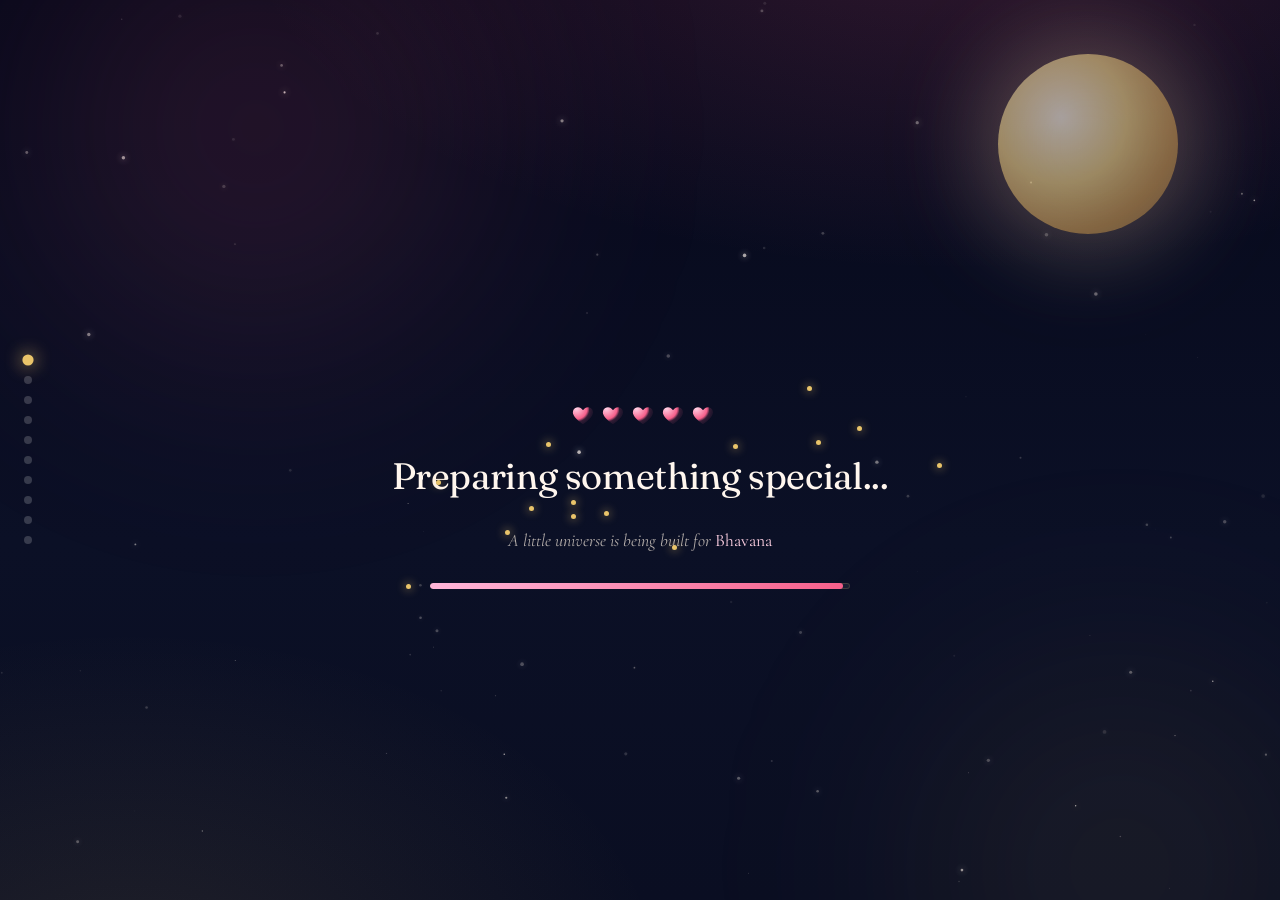
==== bhavana-birthday.html @ ab9d87e2 "Update interactive birthday website with responsive layout, gallery popup, and music. Co-authored-by" ====
<!doctype html>
<html lang="en">

<head>
  <meta charset="utf-8" />
  <meta name="viewport" content="width=device-width, initial-scale=1, viewport-fit=cover" />
  <meta name="theme-color" content="#0B1026" />
  <title>Happy Birthday, Bhavana ❤</title>
  <meta name="description" content="A luxury, interactive birthday surprise crafted only for Bhavana." />
  <link rel="preconnect" href="https://fonts.googleapis.com" />
  <link rel="preconnect" href="https://fonts.gstatic.com" crossorigin />
  <link
    href="https://fonts.googleapis.com/css2?family=Cormorant+Garamond:ital,wght@0,300;0,400;0,500;0,600;0,700;1,400&family=Fraunces:opsz,wght@9..144,300;9..144,400;9..144,500;9..144,600;9..144,700&family=Inter:wght@300;400;500;600&family=Dancing+Script:wght@500;600;700&display=swap"
    rel="stylesheet" />
  <link rel="stylesheet" href="css/style.css" />
</head>

<body>

  <div class="ambient-sky" aria-hidden="true">
    <canvas id="particleCanvas"></canvas>
    <div class="moon" aria-hidden="true"></div>
    <div class="aurora aurora-1"></div>
    <div class="aurora aurora-2"></div>
  </div>

  <button id="musicToggle" class="music-toggle" aria-label="Toggle background music" hidden>
    <span class="music-toggle__icon" aria-hidden="true">
      <svg viewBox="0 0 24 24" fill="none" stroke="currentColor" stroke-width="1.8" stroke-linecap="round"
        stroke-linejoin="round">
        <path d="M9 18V5l12-2v13"></path>
        <circle cx="6" cy="18" r="3"></circle>
        <circle cx="18" cy="16" r="3"></circle>
      </svg>
    </span>
    <span class="music-toggle__label">Music</span>
  </button>

  <nav class="progress-rail" aria-label="Journey progress">
    <ol id="progressDots"></ol>
  </nav>

  <main id="app">
    <!-- 1. LOADING -->
    <section class="screen screen--loading is-active" id="screen-loading" data-screen="loading">
      <div class="loading-stage">
        <div class="loading-hearts" aria-hidden="true"><span></span><span></span><span></span><span></span><span></span>
        </div>
        <h1 class="loading-title">Preparing something special<span class="dots"><i>.</i><i>.</i><i>.</i></span></h1>
        <p class="loading-sub">A little universe is being built for <em>Bhavana</em></p>
        <div class="loading-bar" role="progressbar" aria-valuemin="0" aria-valuemax="100">
          <div class="loading-bar__fill" id="loadingBarFill"></div>
        </div>
      </div>
    </section>

    <!-- 2. LANDING -->
    <section class="screen" id="screen-landing" data-screen="landing" hidden>
      <div class="landing-stage" data-parallax-root>
        <div class="landing-glow" aria-hidden="true"></div>
        <p class="eyebrow" data-parallax="6">A surprise written only for you</p>
        <h1 class="landing-title" data-parallax="14">Happy Birthday<br /><span class="landing-name">Bhavana</span><span
            class="landing-heart" aria-hidden="true">❤</span></h1>
        <p class="landing-sub" data-parallax="4">I created something special only for you. Walk with me through it.</p>
        <button class="btn-luxe" id="btnBeginJourney"><span class="btn-luxe__inner">Begin the Journey</span><span
            class="btn-luxe__shine" aria-hidden="true"></span></button>
        <div class="landing-floaters" aria-hidden="true"></div>
      </div>
    </section>

    <!-- 3. COUNTDOWN -->
    <section class="screen" id="screen-countdown" data-screen="countdown" hidden>
      <div class="countdown-stage">
        <p class="eyebrow">Counting the moments until</p>
        <h2 class="screen-title">Your day arrives</h2>
        <div class="countdown-grid" id="countdownGrid">
          <div class="cd-cell">
            <div class="cd-num" data-cd="days">000</div>
            <div class="cd-label">Days</div>
          </div>
          <div class="cd-cell">
            <div class="cd-num" data-cd="hours">00</div>
            <div class="cd-label">Hours</div>
          </div>
          <div class="cd-cell">
            <div class="cd-num" data-cd="minutes">00</div>
            <div class="cd-label">Minutes</div>
          </div>
          <div class="cd-cell">
            <div class="cd-num" data-cd="seconds">00</div>
            <div class="cd-label">Seconds</div>
          </div>
        </div>
        <p class="countdown-meta" id="countdownMeta">02 July 2026 · A day the world celebrates you.</p>
        <button class="btn-ghost" data-next>Continue the journey →</button>
      </div>
    </section>

    <!-- 4. CELEBRATION -->
    <section class="screen" id="screen-celebration" data-screen="celebration" hidden>
      <canvas class="fx-canvas" id="celebrationFxCanvas" aria-hidden="true"></canvas>
      <div class="celebration-stage">
        <p class="eyebrow">It's the day.</p>
        <h2 class="screen-title gradient-title">Happy Birthday, Bhavana <span aria-hidden="true">❤</span></h2>
        <p class="screen-sub">Fireworks, confetti and a quiet promise – all for you.</p>
        <div class="celebration-actions">
          <button class="btn-luxe" id="btnFire"><span class="btn-luxe__inner">Light the sky</span></button>
          <button class="btn-ghost" data-next>Open your letters →</button>
        </div>
      </div>
    </section>

    <!-- 5. ENVELOPES -->
    <section class="screen" id="screen-envelopes" data-screen="envelopes" hidden>
      <div class="section-head">
        <p class="eyebrow">Eight letters · written quietly</p>
        <h2 class="screen-title">Open them, one by one</h2>
        <div class="progress-chip"><span id="envProgress">0</span> / 8 opened</div>
      </div>
      <div class="envelopes-stage" id="envelopesStage"></div>
      <div class="section-foot">
        <button class="btn-ghost" id="btnEnvelopesNext" data-next disabled>Continue →</button>
      </div>
    </section>

    <!-- 6. GIFTS -->
    <section class="screen" id="screen-gifts" data-screen="gifts" hidden>
      <div class="section-head">
        <p class="eyebrow">Six small gifts</p>
        <h2 class="screen-title">Choose one. Or all.</h2>
        <p class="screen-sub">Each box opens only once – just like the best surprises.</p>
      </div>
      <div class="gifts-grid" id="giftsGrid"></div>
      <div class="section-foot">
        <button class="btn-ghost" data-next>To the stars →</button>
      </div>
    </section>

    <!-- 7. STARS -->
    <section class="screen" id="screen-stars" data-screen="stars" hidden>
      <div class="section-head">
        <p class="eyebrow">A sky of secrets</p>
        <h2 class="screen-title">Catch the stars</h2>
        <p class="screen-sub">Tap each glowing star to hear what it whispers.</p>
        <div class="progress-chip"><span id="starProgress">0</span> / <span id="starTotal">12</span> collected</div>
      </div>
      <div class="stars-stage" id="starsStage"></div>
      <div class="star-whisper" id="starWhisper" hidden></div>
      <div class="section-foot">
        <button class="btn-ghost" id="btnStarsNext" data-next disabled>15 reasons →</button>
      </div>
    </section>

    <!-- 8. REASONS -->
    <section class="screen" id="screen-reasons" data-screen="reasons" hidden>
      <div class="section-head">
        <p class="eyebrow">15 reasons</p>
        <h2 class="screen-title">Why you're amazing</h2>
        <p class="screen-sub">Press the card. A new reason every time, without repeats.</p>
      </div>
      <div class="reasons-stage">
        <div class="reason-card" id="reasonCard">
          <span class="reason-card__num" id="reasonNum">·</span>
          <p class="reason-card__text" id="reasonText">Press to reveal the first reason.</p>
        </div>
        <button class="btn-luxe" id="btnNextReason"><span class="btn-luxe__inner">Reveal a reason</span></button>
        <p class="reasons-meta" id="reasonsMeta">0 / 15 revealed</p>
      </div>
      <div class="section-foot">
        <button class="btn-ghost" data-next>Play a little game →</button>
      </div>
    </section>

    <!-- 9. GAME -->
    <section class="screen" id="screen-game" data-screen="game" hidden>
      <div class="section-head">
        <p class="eyebrow">A tiny game</p>
        <h2 class="screen-title">Catch the hearts</h2>
        <p class="screen-sub">Catch <strong>25 hearts</strong> in 45 seconds to unlock the final surprise.</p>
      </div>
      <div class="game-hud">
        <div class="hud-cell"><span class="hud-label">Score</span><span class="hud-val" id="gameScore">0</span></div>
        <div class="hud-cell"><span class="hud-label">Lives</span><span class="hud-val" id="gameLives">3</span></div>
        <div class="hud-cell"><span class="hud-label">Time</span><span class="hud-val" id="gameTime">45</span></div>
      </div>
      <div class="game-stage" id="gameStage">
        <div class="game-overlay" id="gameOverlay">
          <h3 id="gameOverlayTitle">Are you ready?</h3>
          <p id="gameOverlayText">Catch the falling hearts. Miss too many and lose a life.</p>
          <button class="btn-luxe" id="btnGameStart"><span class="btn-luxe__inner">Start</span></button>
        </div>
      </div>
      <div class="section-foot">
        <button class="btn-ghost" id="btnGameNext" data-next disabled>Final surprise →</button>
      </div>
    </section>

    <!-- 10. FINAL -->
    <section class="screen" id="screen-final" data-screen="final" hidden>
      <canvas class="fx-canvas" id="finalFxCanvas" aria-hidden="true"></canvas>
      <div class="final-stage">
        <h2 class="screen-title gradient-title final-title">Happy Birthday, Bhavana <span aria-hidden="true">❤</span>
        </h2>
        <p class="final-msg" id="finalMessage">May your life always be filled with happiness, success, laughter and
          endless smiles. Thank you for being such an amazing person. This little universe was built especially for you,
          with lots of love.</p>
        <div class="cake-wrap">
          <div class="cake" id="cake">
            <div class="cake__top"></div>
            <div class="cake__middle"></div>
            <div class="cake__bottom"></div>
            <div class="cake__candles" id="cakeCandles">
              <span class="candle"><span class="flame"></span></span>
              <span class="candle"><span class="flame"></span></span>
              <span class="candle"><span class="flame"></span></span>
              <span class="candle"><span class="flame"></span></span>
              <span class="candle"><span class="flame"></span></span>
            </div>
          </div>
          <button class="btn-luxe" id="btnBlowCandles"><span class="btn-luxe__inner">🕯️ Blow the
              candles</span></button>
        </div>
        <button class="btn-ghost" id="btnRestart">↺ Restart the journey</button>
      </div>
    </section>
  </main>

  <!-- Gallery invite popup (after blowing candles) -->
  <div class="candle-popup" id="candlePopup" hidden>
    <div class="candle-popup__card" role="dialog" aria-modal="true" aria-labelledby="candlePopupTitle">
      <div class="candle-popup__sparkle" aria-hidden="true">✨</div>
      <h3 id="candlePopupTitle" class="candle-popup__title">Make a wish, Bhavana!</h3>
      <p class="candle-popup__text">Your candles are out — now open a little album of memories made just for you.</p>
      <button class="btn-luxe" id="btnViewGallery"><span class="btn-luxe__inner">📸 View Photo Gallery ❤</span></button>
      <button class="candle-popup__skip" id="candlePopupClose">Maybe later</button>
    </div>
  </div>

  <!-- Full-screen photo gallery modal -->
  <div class="gallery-modal" id="galleryModal" hidden>
    <div class="gallery-modal__inner" role="dialog" aria-modal="true" aria-labelledby="galleryModalTitle">
      <button class="gallery-modal__close" id="galleryModalClose" aria-label="Close gallery">×</button>
      <h3 id="galleryModalTitle" class="gallery-modal__title">Our memories ❤</h3>
      <div class="final-gallery" id="finalGallery"></div>
    </div>
  </div>

  <div class="letter-modal" id="letterModal" hidden>
    <div class="letter-modal__paper" role="dialog" aria-modal="true" aria-labelledby="letterTitle">
      <button class="letter-modal__close" id="letterClose" aria-label="Close letter">×</button>
      <p class="letter-modal__eyebrow">A letter for Bhavana</p>
      <h3 id="letterTitle" class="letter-modal__title">·</h3>
      <p id="letterBody" class="letter-modal__body">·</p>
      <p class="letter-modal__sign">— Yours, always</p>
    </div>
  </div>

  <script src="js/script.js" defer></script>
</body>

</html>
---- css/style.css ----
:root {
  --navy-900: #06081a;
  --navy-800: #0b1026;
  --navy-700: #131a33;
  --navy-600: #1b2347;
  --pink-300: #ffd1e4;
  --pink-400: #ffb6d9;
  --rose-500: #f6608b;
  --rose-600: #e0467a;
  --gold-400: #e9c46a;
  --gold-500: #d4a94b;
  --cream-50: #fff6ee;
  --white: #ffffff;
  --bg: var(--navy-900);
  --bg-2: var(--navy-800);
  --text: #f4e9dc;
  --text-soft: rgba(244, 233, 220, 0.72);
  --text-mute: rgba(244, 233, 220, 0.55);
  --glass: rgba(255, 246, 238, 0.06);
  --glass-strong: rgba(255, 246, 238, 0.1);
  --glass-border: rgba(255, 246, 238, 0.16);
  --glass-border-strong: rgba(233, 196, 106, 0.32);
  --shadow-soft: 0 30px 80px -30px rgba(0, 0, 0, 0.55), 0 12px 32px -12px rgba(246, 96, 139, 0.25);
  --shadow-glow: 0 0 24px rgba(246, 96, 139, 0.35), 0 0 80px rgba(246, 96, 139, 0.18);
  --shadow-gold: 0 0 24px rgba(233, 196, 106, 0.45), 0 0 100px rgba(233, 196, 106, 0.18);
  --f-display: "Fraunces", "Cormorant Garamond", serif;
  --f-serif: "Cormorant Garamond", serif;
  --f-script: "Dancing Script", "Cormorant Garamond", cursive;
  --f-sans: "Inter", system-ui, sans-serif;
  --space-1: 4px;
  --space-2: 8px;
  --space-3: 12px;
  --space-4: 20px;
  --space-5: 32px;
  --space-6: 48px;
  --space-7: 80px;
  --radius-sm: 10px;
  --radius-md: 18px;
  --radius-lg: 28px;
  --radius-xl: 44px;
  --ease-out: cubic-bezier(0.22, 0.61, 0.36, 1);
  --ease-soft: cubic-bezier(0.4, 0, 0.2, 1);
}

*, *::before, *::after { box-sizing: border-box; }
html, body { height: 100%; overflow: hidden; }
body {
  margin: 0;
  font-family: var(--f-sans);
  color: var(--text);
  background:
    radial-gradient(1200px 600px at 75% -10%, rgba(246, 96, 139, 0.18), transparent 60%),
    radial-gradient(900px 600px at 10% 110%, rgba(233, 196, 106, 0.1), transparent 60%),
    linear-gradient(180deg, var(--navy-900) 0%, var(--navy-800) 60%, #0a0e22 100%);
  min-height: 100vh;
  overflow-x: hidden;
  -webkit-font-smoothing: antialiased;
  text-rendering: optimizeLegibility;
}
::selection { background: var(--rose-500); color: var(--cream-50); }
img { max-width: 100%; display: block; }
button { font: inherit; color: inherit; cursor: pointer; }
.sr-only { position: absolute; width: 1px; height: 1px; padding: 0; overflow: hidden; clip: rect(0,0,0,0); white-space: nowrap; border: 0; }

.ambient-sky { position: fixed; inset: 0; z-index: 0; pointer-events: none; overflow: hidden; }
#particleCanvas { position: absolute; inset: 0; width: 100%; height: 100%; opacity: 0.85; }
.moon {
  position: absolute; top: 6%; right: 8%; width: 180px; height: 180px; border-radius: 50%;
  background: radial-gradient(circle at 35% 35%, #fff8e8, #f0d48a 40%, #c99850 70%, #8b6a3c 100%);
  box-shadow: 0 0 80px 10px rgba(255, 220, 180, 0.25), inset 0 0 60px rgba(255,220,180,0.15);
  filter: drop-shadow(0 0 60px rgba(255, 220, 180, 0.35));
  opacity: 0.62; animation: floatY 12s ease-in-out infinite;
}
.aurora { position: absolute; border-radius: 50%; filter: blur(120px); opacity: 0.55; pointer-events: none; }
.aurora-1 { width: 60vmax; height: 60vmax; background: radial-gradient(circle, rgba(246, 96, 139, 0.35), transparent 60%); top: -20vmax; left: -10vmax; animation: drift 22s ease-in-out infinite alternate; }
.aurora-2 { width: 55vmax; height: 55vmax; background: radial-gradient(circle, rgba(233, 196, 106, 0.22), transparent 60%); bottom: -25vmax; right: -15vmax; animation: drift 28s ease-in-out infinite alternate-reverse; }
main#app {
  position: fixed;
  inset: 0;
  width: 100%;
  height: 100dvh;
  height: 100vh;
  overflow: hidden;
  z-index: 1;
}

.screen {
  position: absolute;
  inset: 0;
  width: 100%;
  height: 100%;
  min-height: 0;
  padding: clamp(48px, 6vh, 64px) clamp(14px, 3vw, 32px) clamp(10px, 1.5vh, 16px);
  display: flex;
  flex-direction: column;
  align-items: center;
  justify-content: center;
  gap: clamp(6px, 1.2vh, 12px);
  isolation: isolate;
  overflow: hidden;
  text-align: center;
}
.screen > :not(.fx-canvas) {
  position: relative;
  z-index: 1;
  width: 100%;
  max-width: min(980px, 96vw);
  margin-left: auto;
  margin-right: auto;
}

/* Fit head + stage + footer in one viewport — no scroll */
.screen[data-screen="stars"],
.screen[data-screen="game"],
.screen[data-screen="envelopes"],
.screen[data-screen="gifts"],
.screen[data-screen="reasons"] {
  display: grid;
  grid-template-columns: 1fr;
  grid-template-rows: auto minmax(0, 1fr) auto;
  justify-content: center;
  align-content: stretch;
  justify-items: center;
  overflow: hidden;
}
.screen[data-screen="game"] {
  grid-template-rows: auto auto minmax(0, 1fr) auto;
}
.screen[data-screen="stars"] .section-head,
.screen[data-screen="envelopes"] .section-head,
.screen[data-screen="gifts"] .section-head,
.screen[data-screen="reasons"] .section-head,
.screen[data-screen="game"] .section-head { grid-row: 1; flex-shrink: 0; }
.screen[data-screen="game"] .game-hud { grid-row: 2; flex-shrink: 0; margin-bottom: 0; }
.screen[data-screen="stars"] .stars-stage { grid-row: 2; }
.screen[data-screen="game"] .game-stage { grid-row: 3; }
.screen[data-screen="envelopes"] .envelopes-stage { grid-row: 2; }
.screen[data-screen="gifts"] .gifts-grid { grid-row: 2; }
.screen[data-screen="reasons"] .reasons-stage { grid-row: 2; }
.screen[data-screen="game"] .section-foot { grid-row: 4; flex-shrink: 0; margin-top: 0; padding-top: clamp(4px, 1vh, 10px); }
.stars-stage,
.game-stage {
  align-self: stretch;
  justify-self: center;
}

/* Compact headers on interactive screens */
.screen[data-screen="stars"] .section-head,
.screen[data-screen="game"] .section-head,
.screen[data-screen="envelopes"] .section-head,
.screen[data-screen="gifts"] .section-head,
.screen[data-screen="reasons"] .section-head {
  margin-bottom: clamp(4px, 0.8vh, 10px);
}
.screen[data-screen="stars"] .eyebrow,
.screen[data-screen="game"] .eyebrow,
.screen[data-screen="envelopes"] .eyebrow,
.screen[data-screen="gifts"] .eyebrow,
.screen[data-screen="reasons"] .eyebrow {
  margin-bottom: clamp(4px, 0.6vh, 8px);
  font-size: 10px;
  letter-spacing: 0.24em;
}
.screen[data-screen="stars"] .screen-title,
.screen[data-screen="game"] .screen-title,
.screen[data-screen="envelopes"] .screen-title,
.screen[data-screen="gifts"] .screen-title,
.screen[data-screen="reasons"] .screen-title {
  font-size: clamp(1.35rem, 3.2vw, 2.2rem);
  margin-bottom: clamp(2px, 0.5vh, 6px);
}
.screen[data-screen="stars"] .screen-sub,
.screen[data-screen="game"] .screen-sub,
.screen[data-screen="gifts"] .screen-sub,
.screen[data-screen="reasons"] .screen-sub {
  font-size: clamp(0.82rem, 1.1vw, 0.95rem);
  margin-bottom: clamp(2px, 0.5vh, 6px);
  line-height: 1.35;
}
.screen[data-screen="stars"] .progress-chip,
.screen[data-screen="game"] .progress-chip {
  padding: 5px 14px;
  font-size: 11px;
}

.screen[data-screen="stars"] .section-foot,
.screen[data-screen="envelopes"] .section-foot,
.screen[data-screen="gifts"] .section-foot,
.screen[data-screen="reasons"] .section-foot { grid-row: 3; flex-shrink: 0; margin-top: 0; padding-top: clamp(4px, 1vh, 10px); }

body.modal-open main#app { pointer-events: none; }

.screen[hidden] { display: none !important; }
.screen.is-active { animation: screenIn 0.9s var(--ease-out) both; }
.fx-canvas { position: absolute; inset: 0; width: 100%; height: 100%; pointer-events: none; z-index: 0; }

.envelopes-stage,
.gifts-grid,
.stars-stage,
.game-stage,
.reasons-stage,
.countdown-grid {
  margin-left: auto;
  margin-right: auto;
}
.envelopes-stage,
.gifts-grid {
  min-height: 0;
  height: 100%;
  max-height: 100%;
  overflow-y: auto;
  -webkit-overflow-scrolling: touch;
}
.stars-stage,
.game-stage {
  min-height: 0;
  height: 100%;
  max-height: 100%;
  width: min(900px, 96vw);
  overflow: hidden;
}
.reasons-stage {
  min-height: 0;
  height: 100%;
  max-height: 100%;
  overflow-y: auto;
  gap: clamp(10px, 2vh, 20px);
}
.reasons-stage .reason-card {
  min-height: clamp(120px, 22vh, 200px);
  padding: clamp(16px, 3vw, 32px);
}

.eyebrow { font-family: var(--f-sans); font-size: 12px; font-weight: 500; letter-spacing: 0.32em; text-transform: uppercase; color: var(--gold-400); margin: 0 0 var(--space-4) 0; }
.screen-title { font-family: var(--f-display); font-weight: 400; font-size: clamp(1.8rem, 4vw, 3.2rem); line-height: 1.05; letter-spacing: -0.015em; margin: 0 0 var(--space-3) 0; color: var(--cream-50); text-align: center; }
.gradient-title { background: linear-gradient(110deg, var(--cream-50) 0%, var(--pink-300) 35%, var(--gold-400) 70%, var(--cream-50) 100%); background-size: 200% 100%; -webkit-background-clip: text; background-clip: text; -webkit-text-fill-color: transparent; animation: shineSlide 8s ease-in-out infinite; }
.screen-sub { font-family: var(--f-serif); font-size: clamp(0.95rem, 1.3vw, 1.2rem); color: var(--text-soft); max-width: 620px; margin: 0 auto var(--space-3); line-height: 1.5; font-style: italic; text-align: center; }
.section-head { text-align: center; max-width: 760px; width: 100%; margin: 0 auto var(--space-4); }
.section-foot { margin-top: auto; padding-top: var(--space-4); display: flex; justify-content: center; width: 100%; }
.progress-chip { display: inline-flex; align-items: center; gap: var(--space-2); padding: 8px 18px; border-radius: 999px; background: var(--glass); border: 1px solid var(--glass-border); backdrop-filter: blur(14px); font-size: 13px; letter-spacing: 0.08em; color: var(--gold-400); text-transform: uppercase; }

.progress-rail { position: fixed; top: 50%; left: 24px; transform: translateY(-50%); z-index: 30; }
.progress-rail ol { list-style: none; padding: 0; margin: 0; display: flex; flex-direction: column; gap: 12px; }
.progress-rail li { width: 8px; height: 8px; border-radius: 50%; background: rgba(255,255,255,0.18); transition: all 0.3s var(--ease-out); position: relative; cursor: pointer; }
.progress-rail li.is-active { background: var(--gold-400); box-shadow: 0 0 12px var(--gold-400); transform: scale(1.4); }
.progress-rail li.is-done { background: var(--rose-500); }

.btn-luxe {
  position: relative; display: inline-flex; align-items: center; justify-content: center;
  padding: 16px 34px; border-radius: 999px; border: 1px solid rgba(233, 196, 106, 0.45);
  background: linear-gradient(180deg, rgba(246, 96, 139, 0.85), rgba(224, 70, 122, 0.95));
  color: #fff6ee; font-family: var(--f-display); font-size: 1rem; letter-spacing: 0.04em;
  cursor: pointer; overflow: hidden; box-shadow: var(--shadow-soft), var(--shadow-glow);
  transition: transform 0.35s var(--ease-out), box-shadow 0.35s var(--ease-out), filter 0.25s;
}
.btn-luxe:hover { transform: translateY(-2px) scale(1.02); filter: brightness(1.05); }
.btn-luxe:active { transform: translateY(0) scale(0.99); }
.btn-luxe:disabled { opacity: 0.45; cursor: not-allowed; transform: none; box-shadow: none; }
.btn-luxe__inner { position: relative; z-index: 2; }
.btn-luxe__shine { position: absolute; inset: 0; background: linear-gradient(110deg, transparent 35%, rgba(255,255,255,0.4) 50%, transparent 65%); transform: translateX(-120%); animation: shineSweep 3.6s ease-in-out infinite; }
@keyframes shineSweep { 0% { transform: translateX(-120%); } 60% { transform: translateX(120%); } 100% { transform: translateX(120%); } }

.btn-ghost {
  display: inline-flex; align-items: center; gap: 8px; padding: clamp(10px, 1.8vh, 14px) clamp(20px, 4vw, 28px); border-radius: 999px;
  background: var(--glass); border: 1px solid var(--glass-border); color: var(--cream-50);
  font-family: var(--f-sans); font-size: 0.95rem; letter-spacing: 0.04em; backdrop-filter: blur(14px);
  transition: transform 0.3s var(--ease-out), background 0.3s var(--ease-out), border-color 0.3s var(--ease-out);
}
.btn-ghost:hover { transform: translateY(-2px); border-color: var(--gold-400); background: var(--glass-strong); }
.btn-ghost:disabled { opacity: 0.35; cursor: not-allowed; transform: none; }

.music-toggle {
  position: fixed; top: 22px; right: 22px; z-index: 60; display: inline-flex; align-items: center; gap: 8px;
  padding: 10px 18px 10px 14px; border-radius: 999px; background: var(--glass-strong);
  border: 1px solid var(--glass-border); backdrop-filter: blur(18px); color: var(--cream-50);
  font-family: var(--f-sans); font-size: 12px; letter-spacing: 0.18em; text-transform: uppercase;
  transition: transform 0.3s var(--ease-out), border-color 0.3s var(--ease-out);
}
.music-toggle[hidden] { display: none; }
.music-toggle:hover { transform: translateY(-2px); border-color: var(--gold-400); }
.music-toggle__icon { width: 18px; height: 18px; display: inline-grid; place-items: center; color: var(--gold-400); }
.music-toggle.is-playing .music-toggle__icon { animation: pulse-soft 1.6s ease-in-out infinite; }
.music-toggle.is-muted .music-toggle__icon { opacity: 0.45; }

@keyframes screenIn { from { opacity: 0; transform: translateY(18px); filter: blur(8px); } to { opacity: 1; transform: translateY(0); filter: blur(0); } }
@keyframes shineSlide { 0%, 100% { background-position: 0% 50%; } 50% { background-position: 100% 50%; } }
@keyframes floatY { 0%, 100% { transform: translateY(0); } 50% { transform: translateY(-14px); } }
@keyframes drift { 0% { transform: translate3d(0,0,0) scale(1); } 100% { transform: translate3d(40px,30px,0) scale(1.1); } }
@keyframes pulseGlow { 0%, 100% { box-shadow: 0 0 0 rgba(246, 96, 139, 0.4); } 50% { box-shadow: 0 0 36px rgba(246, 96, 139, 0.65); } }
@keyframes sparkle { 0%, 100% { transform: scale(0.6); opacity: 0; } 50% { transform: scale(1.4); opacity: 1; } }
@keyframes blink { 50% { opacity: 0.25; } }
@keyframes fadeInUp { from { opacity: 0; transform: translateY(24px); } to { opacity: 1; transform: translateY(0); } }
@keyframes fadeIn { from { opacity: 0; } to { opacity: 1; } }
@keyframes envelopeFloat { 0%, 100% { transform: translateY(0) rotate(var(--rot, 0deg)); } 50% { transform: translateY(-12px) rotate(var(--rot, 0deg)); } }
@keyframes candleFlicker { 0%, 100% { transform: translate(-50%, 0) scaleY(1) skewX(0deg); } 25% { transform: translate(-50%, -1px) scaleY(1.05) skewX(-3deg); } 50% { transform: translate(-50%, 1px) scaleY(0.95) skewX(2deg); } 75% { transform: translate(-50%, 0) scaleY(1.1) skewX(-1deg); } }
@keyframes balloonRise { 0% { transform: translate3d(var(--bx, 0), 110vh, 0) rotate(var(--br, -4deg)); opacity: 0; } 10% { opacity: 0.9; } 100% { transform: translate3d(calc(var(--bx, 0) + var(--bsway, 0px)), -20vh, 0) rotate(var(--br, -4deg)); opacity: 0; } }
@keyframes pulse-soft { 0%, 100% { transform: scale(1); opacity: 1; } 50% { transform: scale(1.05); opacity: 0.85; } }

@keyframes starTwinkle { 0%, 100% { opacity: 0.55; filter: drop-shadow(0 0 8px var(--gold-400)); } 50% { opacity: 1; filter: drop-shadow(0 0 16px var(--gold-400)); } }
@keyframes cardFlip { 0% { transform: rotateY(0); } 50% { transform: rotateY(90deg); opacity: 0.2; } 100% { transform: rotateY(0); } }
@keyframes heartPop { 0% { transform: scale(1); opacity: 1; } 100% { transform: scale(2.2); opacity: 0; } }
@keyframes heartLoadFloat { 0%, 100% { transform: translateY(0); opacity: 0.6; } 50% { transform: translateY(-28px) scale(1.15); opacity: 1; } }
@keyframes galleryPop { 0% { opacity: 0; transform: scale(0.92) translateY(20px); } 100% { opacity: 1; transform: scale(1) translateY(0); } }

.screen--loading .loading-stage { text-align: center; max-width: 600px; display: grid; gap: var(--space-5); justify-items: center; }
.loading-title { font-family: var(--f-display); font-size: clamp(1.6rem, 3.4vw, 2.3rem); font-weight: 400; letter-spacing: -0.01em; color: var(--cream-50); margin: 0; }
.loading-title .dots i { font-style: normal; display: inline-block; animation: blink 1.6s ease-in-out infinite; }
.loading-title .dots i:nth-child(2) { animation-delay: 0.2s; }
.loading-title .dots i:nth-child(3) { animation-delay: 0.4s; }
.loading-sub { font-family: var(--f-serif); font-style: italic; color: var(--text-soft); margin: 0; font-size: 1.1rem; }
.loading-sub em { color: var(--pink-300); font-style: normal; }
.loading-bar { width: min(420px, 80vw); height: 6px; border-radius: 999px; background: rgba(255,255,255,0.06); overflow: hidden; position: relative; box-shadow: inset 0 0 0 1px rgba(233,196,106,0.18); }
.loading-bar__fill { width: 0; height: 100%; background: linear-gradient(90deg, var(--pink-400), var(--rose-500), var(--gold-400)); background-size: 200% 100%; animation: shineSlide 2.2s ease-in-out infinite; border-radius: 999px; transition: width 0.25s linear; }
.loading-hearts { display: flex; gap: 12px; height: 70px; align-items: flex-end; justify-content: center; }
.loading-hearts span { width: 18px; height: 18px; background: radial-gradient(circle at 30% 30%, var(--pink-300), var(--rose-500) 60%, transparent 75%); clip-path: path("M12 21s-7-4.4-9.3-9C.6 8 3 4 7 4c2 0 3.5 1 5 3 1.5-2 3-3 5-3 4 0 6.4 4 4.3 8C19 16.6 12 21 12 21z"); filter: drop-shadow(0 0 6px rgba(246,96,139,.6)); animation: heartLoadFloat 2s ease-in-out infinite; }
.loading-hearts span:nth-child(2) { animation-delay: 0.2s; }
.loading-hearts span:nth-child(3) { animation-delay: 0.4s; }
.loading-hearts span:nth-child(4) { animation-delay: 0.6s; }
.loading-hearts span:nth-child(5) { animation-delay: 0.8s; }

.screen[data-screen="landing"] .landing-stage { text-align: center; max-width: 880px; display: grid; gap: var(--space-5); justify-items: center; position: relative; }
.landing-glow { position: absolute; width: 520px; height: 520px; background: radial-gradient(circle, rgba(246, 96, 139, 0.32), transparent 65%); filter: blur(20px); z-index: -1; top: -40px; border-radius: 50%; animation: pulseGlow 5s ease-in-out infinite; }
.landing-title { font-family: var(--f-display); font-weight: 300; font-size: clamp(2.8rem, 8.5vw, 6.6rem); line-height: 1; letter-spacing: -0.02em; margin: 0; color: var(--cream-50); position: relative; text-align: center; }
.landing-name { display: inline-block; font-family: var(--f-script); font-weight: 700; background: linear-gradient(110deg, var(--pink-300), var(--rose-500) 40%, var(--gold-400) 80%); background-size: 200% 100%; -webkit-background-clip: text; background-clip: text; -webkit-text-fill-color: transparent; animation: shineSlide 6s ease-in-out infinite; font-size: 1.25em; margin: 0 0.1em; }
.landing-heart { display: inline-block; color: var(--rose-500); filter: drop-shadow(0 0 14px rgba(246,96,139,.65)); animation: pulse-soft 1.8s ease-in-out infinite; margin-left: 6px; }
.landing-sub { font-family: var(--f-serif); font-style: italic; font-size: clamp(1.1rem, 1.8vw, 1.45rem); color: var(--text-soft); max-width: 540px; margin: 0; text-align: center; }
#btnBeginJourney { margin-top: var(--space-4); }
.landing-floaters { position: absolute; inset: -10vh -10vw; pointer-events: none; }

.countdown-stage { text-align: center; max-width: 980px; margin: 0 auto; }
.countdown-grid { display: grid; grid-template-columns: repeat(4, minmax(0, 1fr)); gap: clamp(12px, 2vw, 28px); margin: var(--space-5) 0 var(--space-4); }
.cd-cell { position: relative; padding: clamp(18px, 3vw, 36px) clamp(8px, 2vw, 20px); border-radius: var(--radius-lg); background: linear-gradient(180deg, rgba(255,246,238,.08), rgba(255,246,238,.02)); border: 1px solid var(--glass-border); backdrop-filter: blur(18px); box-shadow: var(--shadow-soft); overflow: hidden; }
.cd-cell::before { content: ""; position: absolute; inset: 0; background: radial-gradient(120% 80% at 50% 0%, rgba(246,96,139,.18), transparent 60%); pointer-events: none; }
.cd-num { font-family: var(--f-display); font-weight: 500; font-size: clamp(2.4rem, 6vw, 4.6rem); line-height: 1; letter-spacing: -0.03em; color: var(--cream-50); text-shadow: 0 0 28px rgba(233,196,106,0.25); }
.cd-label { font-family: var(--f-sans); font-size: 12px; letter-spacing: 0.36em; text-transform: uppercase; color: var(--gold-400); margin-top: 8px; }
.countdown-meta { font-family: var(--f-serif); font-style: italic; color: var(--text-soft); margin: 0 0 var(--space-5); }

.screen[data-screen="celebration"] .celebration-stage { text-align: center; max-width: 760px; margin: 0 auto; display: grid; gap: var(--space-4); justify-items: center; }
.celebration-actions { display: flex; gap: var(--space-3); flex-wrap: wrap; justify-content: center; margin-top: var(--space-4); }
.final-title { font-size: clamp(2.4rem, 7vw, 5rem); }

.envelopes-stage { position: relative; width: min(1080px, 96vw); margin: 0 auto; display: grid; grid-template-columns: repeat(4, 1fr); gap: clamp(18px, 2.5vw, 36px); }
.envelope { --rot: 0deg; position: relative; aspect-ratio: 4/3; border-radius: var(--radius-md); background: linear-gradient(180deg, #f7d3df 0%, #f4abbd 60%, #ec7a98 100%); cursor: pointer; transform: rotate(var(--rot)); animation: envelopeFloat 5s ease-in-out infinite; transition: transform 0.35s var(--ease-out), filter 0.35s var(--ease-out); box-shadow: 0 18px 40px -18px rgba(0,0,0,0.6), 0 0 22px rgba(246,96,139,0.3); overflow: hidden; }
.envelope::before { content: ""; position: absolute; inset: 0; background: linear-gradient(180deg, transparent 48%, rgba(0,0,0,0.06) 50%, transparent 52%), linear-gradient(180deg, rgba(255,255,255,0.18), transparent 30%); }
.envelope::after { content: ""; position: absolute; inset: 0 0 50% 0; background: linear-gradient(180deg, #ffe1ea, #f6608b); clip-path: polygon(0 0, 100% 0, 50% 100%); border-radius: var(--radius-md) var(--radius-md) 0 0; transform-origin: top center; transition: transform 0.8s var(--ease-out); box-shadow: 0 6px 18px -6px rgba(0,0,0,0.4); }
.envelope:hover { transform: rotate(0deg) translateY(-6px) scale(1.04); filter: brightness(1.05); }
.envelope:hover::after { transform: rotateX(20deg); }
.envelope__seal { position: absolute; left: 50%; top: 38%; transform: translate(-50%, -50%); width: 46px; height: 46px; border-radius: 50%; background: radial-gradient(circle at 30% 30%, var(--gold-400), #b88a2c); color: #2a1a07; font-family: var(--f-display); font-size: 22px; font-weight: 600; display: grid; place-items: center; box-shadow: 0 6px 18px rgba(0,0,0,.35), inset 0 0 0 2px rgba(255,255,255,0.4); z-index: 2; }
.envelope__label { position: absolute; bottom: 8px; left: 6px; right: 6px; text-align: center; font-family: var(--f-script); font-size: clamp(11px, 1.1vw, 15px); color: rgba(11,16,38,0.7); z-index: 2; line-height: 1.25; word-break: break-word; overflow: hidden; text-overflow: ellipsis; white-space: nowrap; }
.envelope.is-opened { filter: grayscale(0.2) saturate(0.9); }
.envelope.is-opened::after { transform: rotateX(170deg); }
.envelope.is-opened .envelope__seal { opacity: 0.5; }
.envelope.is-opened .envelope__label { color: rgba(11,16,38,0.4); }

.letter-modal { position: fixed; inset: 0; z-index: 300; background: rgba(6,8,26,0.75); backdrop-filter: blur(10px); display: grid; place-items: center; padding: 24px; animation: fadeIn 0.35s var(--ease-out); }
.letter-modal[hidden] { display: none; }
.letter-modal__paper { position: relative; width: min(560px, 100%); max-height: 84vh; padding: clamp(28px, 4vw, 48px); border-radius: var(--radius-lg); background: linear-gradient(180deg, #fff6ee, #fae6d2); color: #2a1a07; box-shadow: 0 40px 100px -20px rgba(0,0,0,0.7), 0 0 0 1px rgba(233,196,106,0.5); overflow: auto; animation: fadeInUp 0.55s var(--ease-out); }
.letter-modal__paper::before { content: ""; position: absolute; top: 14px; left: 14px; right: 14px; bottom: 14px; border: 1px solid rgba(184,138,44,0.45); border-radius: calc(var(--radius-lg) - 8px); pointer-events: none; }
.letter-modal__close { position: absolute; top: 14px; right: 16px; width: 36px; height: 36px; border: none; border-radius: 50%; background: rgba(0,0,0,0.06); color: #2a1a07; font-size: 22px; }
.letter-modal__eyebrow { font-family: var(--f-sans); font-size: 11px; letter-spacing: 0.32em; text-transform: uppercase; color: #b88a2c; margin: 0 0 14px; }
.letter-modal__title { font-family: var(--f-display); font-weight: 500; font-size: clamp(1.6rem, 3vw, 2.2rem); margin: 0 0 var(--space-4); color: #2a1a07; }
.letter-modal__body { font-family: var(--f-serif); font-size: 1.1rem; line-height: 1.65; margin: 0 0 var(--space-5); color: #3a2a14; }
.letter-modal__sign { font-family: var(--f-script); font-size: 1.4rem; color: var(--rose-600); margin: 0; }

.gifts-grid { width: min(780px, 92vw); margin: 0 auto; display: grid; grid-template-columns: repeat(3, 1fr); gap: clamp(8px, 1.2vw, 16px); }
.gift { position: relative; height: clamp(140px, 22dvh, 220px); border-radius: var(--radius-lg); cursor: pointer; overflow: hidden; background: var(--glass); border: 1px solid var(--glass-border); box-shadow: var(--shadow-soft); transition: transform 0.35s var(--ease-out); perspective: 1000px; }
.gift:hover { transform: translateY(-4px); }
.gift__box { position: absolute; inset: 0; display: grid; place-items: center; padding: 30px; text-align: center; transition: opacity 0.6s var(--ease-out), transform 0.6s var(--ease-out); }
.gift__box::after { content: ""; position: absolute; inset: 0; background: radial-gradient(ellipse at 50% 0%, rgba(246,96,139,0.2), transparent 60%), linear-gradient(180deg, rgba(11,16,38,0.05) 0%, rgba(11,16,38,0.5) 100%); }
.gift__label { position: relative; z-index: 2; font-family: var(--f-display); font-size: 1.3rem; letter-spacing: -0.01em; color: var(--cream-50); text-shadow: 0 4px 18px rgba(0,0,0,0.5); }
.gift__hint { position: relative; z-index: 2; font-family: var(--f-sans); font-size: 11px; letter-spacing: 0.3em; text-transform: uppercase; color: var(--gold-400); }
.gift.is-open { border-color: var(--gold-400); box-shadow: 0 0 0 2px var(--gold-400), var(--shadow-soft); cursor: pointer; }

#giftLightbox { position: fixed; inset: 0; z-index: 200; background: rgba(6,8,26,0.88); backdrop-filter: blur(16px); display: flex; align-items: center; justify-content: center; animation: fadeIn 0.35s var(--ease-out) both; }
#giftLightbox[hidden] { display: none !important; }
.gift-lightbox__inner { position: relative; width: min(420px, 90vw); max-height: 90dvh; border-radius: var(--radius-lg); overflow: hidden; box-shadow: 0 40px 120px rgba(0,0,0,0.7), var(--shadow-glow); animation: fadeInUp 0.4s var(--ease-out) both; }
.gift-lightbox__photo { width: 100%; height: min(560px, 76dvh); background-size: cover; background-position: center 15%; background-repeat: no-repeat; }
.gift-lightbox__text { position: absolute; bottom: 0; left: 0; right: 0; padding: 32px 24px 28px; background: linear-gradient(transparent, rgba(6,8,26,0.92) 40%); }
.gift-lightbox__label { font-family: var(--f-display); font-size: 1.4rem; color: var(--gold-400); margin: 0 0 10px; letter-spacing: -0.01em; }
.gift-lightbox__wish { font-family: var(--f-serif); font-style: italic; font-size: 1rem; color: var(--cream-50); margin: 0; line-height: 1.55; text-shadow: 0 2px 10px rgba(0,0,0,0.6); }
.gift-lightbox__close { position: absolute; top: 14px; right: 14px; z-index: 10; width: 38px; height: 38px; border-radius: 50%; border: 1px solid var(--glass-border); background: var(--glass-strong); backdrop-filter: blur(12px); color: var(--cream-50); font-size: 1.4rem; display: grid; place-items: center; transition: transform 0.25s var(--ease-out), background 0.25s; }
.gift-lightbox__close:hover { transform: scale(1.1); background: rgba(246,96,139,0.35); }

.stars-stage { position: relative; border-radius: var(--radius-lg); background: radial-gradient(ellipse at 50% 100%, rgba(246,96,139,0.15), transparent 60%), linear-gradient(180deg, rgba(11,16,38,0.5), rgba(6,8,26,0.5)); border: 1px solid var(--glass-border); backdrop-filter: blur(6px); box-shadow: var(--shadow-soft); touch-action: manipulation; }
.collectible-star {
  position: absolute;
  width: clamp(28px, 6vw, 40px);
  height: clamp(28px, 6vw, 40px);
  padding: 0;
  border: none;
  background: radial-gradient(circle, #fff 0%, var(--gold-400) 40%, transparent 70%);
  border-radius: 50%;
  cursor: pointer;
  filter: drop-shadow(0 0 12px var(--gold-400));
  animation: starTwinkle 2.4s ease-in-out infinite;
  transition: transform 0.3s var(--ease-out);
  touch-action: manipulation;
  -webkit-tap-highlight-color: transparent;
  transform: translate(-50%, -50%);
}
.collectible-star::before { content: ""; position: absolute; inset: -12px; border-radius: 50%; background: radial-gradient(circle, rgba(233,196,106,0.5), transparent 60%); filter: blur(6px); pointer-events: none; }
.collectible-star::after { content: ""; position: absolute; inset: -8px; border-radius: 50%; }
.collectible-star:hover, .collectible-star:focus-visible { transform: translate(-50%, -50%) scale(1.35); outline: none; }
.collectible-star:active { transform: translate(-50%, -50%) scale(1.15); }
.collectible-star.is-collected { opacity: 0; transform: translate(-50%, -50%) scale(2.4); pointer-events: none; transition: opacity 0.6s var(--ease-out), transform 0.6s var(--ease-out); }
.star-whisper { position: fixed; left: 50%; bottom: 8%; transform: translateX(-50%); padding: 16px 28px; border-radius: 999px; background: var(--glass-strong); border: 1px solid var(--glass-border-strong); backdrop-filter: blur(20px); font-family: var(--f-serif); font-style: italic; font-size: 1.15rem; color: var(--cream-50); box-shadow: var(--shadow-gold); animation: fadeInUp 0.5s var(--ease-out); z-index: 40; max-width: 90vw; text-align: center; }

.reasons-stage { width: min(720px, 92vw); margin: 0 auto; display: grid; gap: var(--space-5); justify-items: center; text-align: center; }
.reason-card { position: relative; width: 100%; min-height: 240px; padding: clamp(28px, 4vw, 48px); border-radius: var(--radius-lg); background: linear-gradient(180deg, rgba(255,246,238,0.1), rgba(255,246,238,0.04)); border: 1px solid var(--glass-border); backdrop-filter: blur(18px); box-shadow: var(--shadow-soft); display: grid; place-content: center; gap: 12px; overflow: hidden; transition: transform 0.4s var(--ease-out); cursor: pointer; }
.reason-card::before { content: ""; position: absolute; inset: 0; background: radial-gradient(120% 80% at 0% 0%, rgba(233,196,106,0.18), transparent 50%); pointer-events: none; }
.reason-card.is-flipping { animation: cardFlip 0.55s var(--ease-out); }
.reason-card__num { display: inline-block; font-family: var(--f-script); font-size: 2.2rem; color: var(--gold-400); filter: drop-shadow(0 0 8px rgba(233,196,106,0.3)); }
.reason-card__text { font-family: var(--f-display); font-size: clamp(1.3rem, 2.4vw, 1.7rem); font-weight: 400; line-height: 1.4; color: var(--cream-50); margin: 0; }
.reasons-meta { font-family: var(--f-sans); font-size: 12px; letter-spacing: 0.3em; text-transform: uppercase; color: var(--gold-400); margin: 0; }

.game-hud { display: flex; gap: clamp(6px, 1.5vw, 12px); justify-content: center; margin-bottom: 0; flex-wrap: wrap; }
.hud-cell { padding: clamp(6px, 1vh, 10px) clamp(12px, 2vw, 18px); border-radius: 999px; background: var(--glass); border: 1px solid var(--glass-border); backdrop-filter: blur(12px); display: flex; gap: 8px; align-items: center; min-width: clamp(80px, 22vw, 100px); justify-content: space-between; }
.hud-label { font-family: var(--f-sans); font-size: 10px; letter-spacing: 0.24em; text-transform: uppercase; color: var(--gold-400); }
.hud-val { font-family: var(--f-display); font-weight: 500; font-size: clamp(1.1rem, 2.5vw, 1.3rem); color: var(--cream-50); }
.game-stage { position: relative; border-radius: var(--radius-lg); background: radial-gradient(ellipse at 50% 0%, rgba(246,96,139,0.2), transparent 60%), linear-gradient(180deg, rgba(11,16,38,0.5), rgba(6,8,26,0.6)); border: 1px solid var(--glass-border); box-shadow: var(--shadow-soft); touch-action: none; user-select: none; -webkit-user-select: none; }
.game-stage.is-playing { cursor: none; }
.game-paddle {
  position: absolute;
  bottom: 12px;
  width: clamp(64px, 18vw, 96px);
  height: clamp(10px, 2.5vw, 14px);
  background: linear-gradient(90deg, var(--rose-500), var(--gold-400));
  border-radius: 999px;
  box-shadow: 0 0 15px rgba(246, 96, 139, 0.8);
  pointer-events: none;
  transform: translateX(-50%);
  z-index: 10;
  transition: width 0.2s var(--ease-out);
}
.game-heart {
  position: absolute;
  top: -60px;
  width: clamp(40px, 10vw, 52px);
  height: clamp(40px, 10vw, 52px);
  background: radial-gradient(circle at 30% 30%, var(--pink-300), var(--rose-500) 60%, transparent 70%);
  clip-path: path("M12 21s-7-4.4-9.3-9C.6 8 3 4 7 4c2 0 3.5 1 5 3 1.5-2 3-3 5-3 4 0 6.4 4 4.3 8C19 16.6 12 21 12 21z");
  filter: drop-shadow(0 0 14px rgba(246,96,139,0.75));
  will-change: transform;
  touch-action: manipulation;
  -webkit-tap-highlight-color: transparent;
}
.game-heart.is-popped { animation: heartPop 0.5s var(--ease-out) forwards; }
.game-overlay { position: absolute; inset: 0; background: rgba(6,8,26,0.7); backdrop-filter: blur(8px); display: grid; place-content: center; gap: 16px; padding: 28px; text-align: center; transition: opacity 0.35s var(--ease-out); }
.game-overlay[hidden] { display: none; }
.game-overlay h3 { font-family: var(--f-display); font-weight: 400; font-size: clamp(1.6rem, 3vw, 2.2rem); margin: 0; color: var(--cream-50); }
.game-overlay p { font-family: var(--f-serif); font-style: italic; color: var(--text-soft); margin: 0; }

.final-stage { text-align: center; width: min(960px, 96vw); margin: 0 auto; display: grid; gap: var(--space-5); justify-items: center; }
.final-msg { font-family: var(--f-serif); font-style: italic; font-size: clamp(1.1rem, 1.8vw, 1.35rem); color: var(--text-soft); max-width: 720px; line-height: 1.65; margin: 0 auto; }

/* ============ CAKE (NOT EGG-SHAPED) ============ */
.cake-wrap { display: grid; gap: var(--space-4); justify-items: center; margin: var(--space-5) 0 var(--space-4); }
.cake {
  position: relative;
  width: clamp(260px, 32vw, 380px);
  height: clamp(180px, 22vw, 260px);
  animation: floatY 7s ease-in-out infinite;
  filter: drop-shadow(0 30px 30px rgba(0,0,0,0.5)) drop-shadow(0 0 30px rgba(246,96,139,0.3));
}
/* Bottom tier - wide rectangle with rounded corners */
.cake__bottom {
  position: absolute;
  bottom: 0;
  left: 0;
  right: 0;
  height: 45%;
  background: linear-gradient(180deg, #f6608b 0%, #e0467a 50%, #c4356a 100%);
  border-radius: 12px 12px 20px 20px;
  box-shadow: inset 0 -8px 20px rgba(0,0,0,0.2), 0 4px 12px rgba(0,0,0,0.3);
}
.cake__bottom::before {
  content: "";
  position: absolute;
  top: 0;
  left: 0;
  right: 0;
  height: 12px;
  background: linear-gradient(180deg, #ffb6d9, #f6608b);
  border-radius: 12px 12px 0 0;
}
/* Middle tier */
.cake__middle {
  position: absolute;
  bottom: 42%;
  left: 10%;
  right: 10%;
  height: 30%;
  background: linear-gradient(180deg, #fff6ee 0%, #fae6d2 50%, #f0d4b0 100%);
  border-radius: 8px 8px 10px 10px;
  box-shadow: inset 0 -6px 16px rgba(0,0,0,0.15), 0 2px 8px rgba(0,0,0,0.2);
}
.cake__middle::before {
  content: "";
  position: absolute;
  top: 0;
  left: 0;
  right: 0;
  height: 10px;
  background: linear-gradient(180deg, #e9c46a, #d4a94b);
  border-radius: 8px 8px 0 0;
}
/* Top tier */
.cake__top {
  position: absolute;
  bottom: 70%;
  left: 20%;
  right: 20%;
  height: 25%;
  background: linear-gradient(180deg, #ffb6d9 0%, #f6608b 60%, #e0467a 100%);
  border-radius: 10px 10px 6px 6px;
  box-shadow: inset 0 -4px 12px rgba(0,0,0,0.2), 0 2px 6px rgba(0,0,0,0.2);
}
.cake__top::before {
  content: "";
  position: absolute;
  top: 0;
  left: 0;
  right: 0;
  height: 8px;
  background: linear-gradient(180deg, #fff6ee, #ffb6d9);
  border-radius: 10px 10px 0 0;
}
/* Candles sit on top of cake */
.cake__candles {
  position: absolute;
  top: -2px;
  left: 50%;
  transform: translateX(-50%);
  display: flex;
  gap: 16px;
}
.candle {
  position: relative;
  width: 7px;
  height: 42px;
  background: linear-gradient(180deg, var(--rose-500), var(--rose-600));
  border-radius: 3px 3px 2px 2px;
  box-shadow: 0 0 8px rgba(246,96,139,0.4);
}
.candle::before {
  content: "";
  position: absolute;
  top: -3px;
  left: 50%;
  transform: translateX(-50%);
  width: 3px;
  height: 6px;
  background: #333;
  border-radius: 1px;
}
.flame {
  position: absolute;
  left: 50%;
  top: -18px;
  width: 12px;
  height: 20px;
  background: radial-gradient(circle at 50% 100%, var(--gold-400) 0%, #ffb84a 30%, #ff6b35 60%, transparent 75%);
  border-radius: 50% 50% 35% 35%;
  filter: drop-shadow(0 0 8px rgba(255,184,74,0.8)) drop-shadow(0 0 18px rgba(255,184,74,0.4));
  transform: translate(-50%, 0);
  animation: candleFlicker 0.3s ease-in-out infinite;
  transform-origin: bottom center;
}
.cake.is-blown .flame {
  opacity: 0;
  transform: translate(-50%, -12px) scale(0.3);
  transition: all 0.8s var(--ease-out);
  animation: none;
}

#btnRestart { margin-top: var(--space-3); }

/* Candle popup – appears after blowing candles */
.candle-popup {
  position: fixed;
  inset: 0;
  z-index: 500;
  display: none;
  place-items: center;
  padding: clamp(16px, 4vw, 32px);
  background: rgba(6, 8, 26, 0.88);
  backdrop-filter: blur(14px);
  animation: fadeIn 0.4s var(--ease-out);
}
.candle-popup.is-open,
.candle-popup:not([hidden]) {
  display: grid;
}
.candle-popup[hidden] { display: none !important; }
.candle-popup__card {
  position: relative;
  width: min(420px, 94vw);
  padding: clamp(32px, 6vw, 48px) clamp(24px, 5vw, 40px);
  border-radius: var(--radius-lg);
  background: linear-gradient(180deg, rgba(255, 246, 238, 0.12), rgba(255, 246, 238, 0.05));
  border: 1px solid var(--glass-border-strong);
  backdrop-filter: blur(24px);
  box-shadow: var(--shadow-soft), var(--shadow-gold);
  text-align: center;
  display: grid;
  gap: var(--space-4);
  justify-items: center;
  animation: galleryPop 0.55s var(--ease-out) both;
}
.candle-popup__sparkle { font-size: 2.4rem; line-height: 1; animation: pulse-soft 2s ease-in-out infinite; }
.candle-popup__title {
  font-family: var(--f-display);
  font-size: clamp(1.5rem, 4vw, 2rem);
  font-weight: 400;
  color: var(--cream-50);
  margin: 0;
}
.candle-popup__text {
  font-family: var(--f-serif);
  font-style: italic;
  font-size: clamp(0.95rem, 2.5vw, 1.1rem);
  color: var(--text-soft);
  margin: 0;
  line-height: 1.55;
  max-width: 340px;
}
.candle-popup__skip {
  background: none;
  border: none;
  font-family: var(--f-sans);
  font-size: 0.85rem;
  letter-spacing: 0.12em;
  text-transform: uppercase;
  color: var(--text-mute);
  padding: 8px;
  cursor: pointer;
  transition: color 0.25s;
}
.candle-popup__skip:hover { color: var(--cream-50); }

/* Full-screen gallery modal */
.gallery-modal {
  position: fixed;
  inset: 0;
  z-index: 510;
  display: none;
  place-items: center;
  padding: clamp(12px, 3vw, 24px);
  background: rgba(6, 8, 26, 0.94);
  backdrop-filter: blur(18px);
  animation: fadeIn 0.35s var(--ease-out);
}
.gallery-modal.is-open,
.gallery-modal:not([hidden]) {
  display: grid;
}
.gallery-modal[hidden] { display: none !important; }
.gallery-modal__inner {
  position: relative;
  width: min(900px, 96vw);
  max-height: 92dvh;
  padding: clamp(20px, 4vw, 32px);
  border-radius: var(--radius-lg);
  background: linear-gradient(180deg, rgba(19, 26, 51, 0.95), rgba(6, 8, 26, 0.98));
  border: 1px solid var(--glass-border-strong);
  box-shadow: var(--shadow-soft);
  overflow-y: auto;
  animation: galleryPop 0.45s var(--ease-out) both;
}
.gallery-modal__close {
  position: sticky;
  top: 0;
  float: right;
  width: 40px;
  height: 40px;
  margin-left: auto;
  margin-bottom: -40px;
  border: 1px solid var(--glass-border);
  border-radius: 50%;
  background: var(--glass-strong);
  color: var(--cream-50);
  font-size: 1.5rem;
  display: grid;
  place-items: center;
  cursor: pointer;
  z-index: 2;
  transition: background 0.25s, transform 0.25s;
}
.gallery-modal__close:hover { background: rgba(246, 96, 139, 0.35); transform: scale(1.08); }
.gallery-modal__title {
  font-family: var(--f-display);
  font-size: clamp(1.4rem, 3.5vw, 2rem);
  font-weight: 400;
  color: var(--cream-50);
  text-align: center;
  margin: 0 0 var(--space-4);
  clear: both;
}

/* Gallery grid inside modal */
.final-gallery {
  display: grid;
  grid-template-columns: repeat(3, 1fr);
  gap: clamp(8px, 1.5vw, 12px);
  width: 100%;
  margin: 0 auto;
}
.final-gallery__item {
  aspect-ratio: 4/3;
  border-radius: var(--radius-md);
  overflow: hidden;
  box-shadow: var(--shadow-soft);
  border: 1px solid var(--glass-border-strong);
  background-size: cover;
  background-position: center;
  filter: saturate(1.05) brightness(0.95);
  transition: transform 0.5s var(--ease-out);
}
.final-gallery__item:hover {
  transform: scale(1.04);
  filter: saturate(1.15) brightness(1);
}

@media (max-width: 1024px) {
  .gifts-grid { grid-template-columns: repeat(2, 1fr); }
  .envelopes-stage { grid-template-columns: repeat(3, 1fr); }
  .final-gallery { grid-template-columns: repeat(3, 1fr); }
  .moon { width: 140px; height: 140px; top: 4%; right: 4%; }
  .progress-rail { left: 12px; }
}
@media (max-width: 720px) {
  .screen { padding: clamp(52px, 8vh, 64px) 14px clamp(8px, 1.2vh, 12px); gap: clamp(4px, 1vh, 8px); }
  .envelopes-stage { grid-template-columns: repeat(2, 1fr); gap: 12px; }
  .gifts-grid { grid-template-columns: 1fr; }
  .countdown-grid { grid-template-columns: repeat(2, 1fr); }
  .game-hud { gap: 6px; }
  .hud-cell { min-width: 78px; padding: 6px 10px; }
  .progress-rail { display: none; }
  .moon { width: 90px; height: 90px; top: 10px; right: 10px; opacity: 0.45; }
  .music-toggle .music-toggle__label { display: none; }
  .music-toggle { padding: 10px; top: 14px; right: 14px; }
  .final-gallery { grid-template-columns: repeat(2, 1fr); }
  .celebration-actions { flex-direction: column; width: 100%; }
  .celebration-actions .btn-luxe, .celebration-actions .btn-ghost { width: 100%; }
  .landing-title { font-size: clamp(2.2rem, 12vw, 3.4rem); }
  .collectible-star { width: clamp(24px, 5.5vw, 34px); height: clamp(24px, 5.5vw, 34px); }
  .game-overlay { padding: 16px; gap: 10px; }
  .game-overlay h3 { font-size: clamp(1.2rem, 4vw, 1.6rem); }
  .game-overlay p { font-size: 0.85rem; }
  .btn-luxe { padding: 12px 24px; font-size: 0.92rem; }
}
@media (max-height: 700px) {
  .screen { padding-top: clamp(44px, 7vh, 52px); padding-bottom: 8px; gap: 4px; }
  .screen[data-screen="stars"] .screen-title,
  .screen[data-screen="game"] .screen-title { font-size: clamp(1.2rem, 3vw, 1.6rem); }
  .screen[data-screen="stars"] .screen-sub,
  .screen[data-screen="game"] .screen-sub { display: none; }
  .moon { width: 70px; height: 70px; opacity: 0.35; }
  .hud-cell { padding: 5px 10px; min-width: 72px; }
  .hud-val { font-size: 1rem; }
}
@media (prefers-reduced-motion: reduce) { *, *::before, *::after { animation-duration: 0.001ms !important; animation-iteration-count: 1 !important; transition-duration: 0.001ms !important; } }
@media (max-width: 480px) {
  .countdown-grid { grid-template-columns: 1fr; gap: 8px; }
  .cd-cell { padding: 12px 8px; }
  .envelopes-stage { grid-template-columns: 1fr; gap: 10px; }
  .final-gallery { grid-template-columns: 1fr; }
}
@media (max-height: 500px) and (orientation: landscape) {
  .screen { padding: 36px 12px 8px; gap: 4px; }
  .moon { display: none; }
  .screen[data-screen="stars"] .screen-sub,
  .screen[data-screen="game"] .screen-sub { display: none; }
  .screen[data-screen="stars"] .eyebrow,
  .screen[data-screen="game"] .eyebrow { display: none; }
}
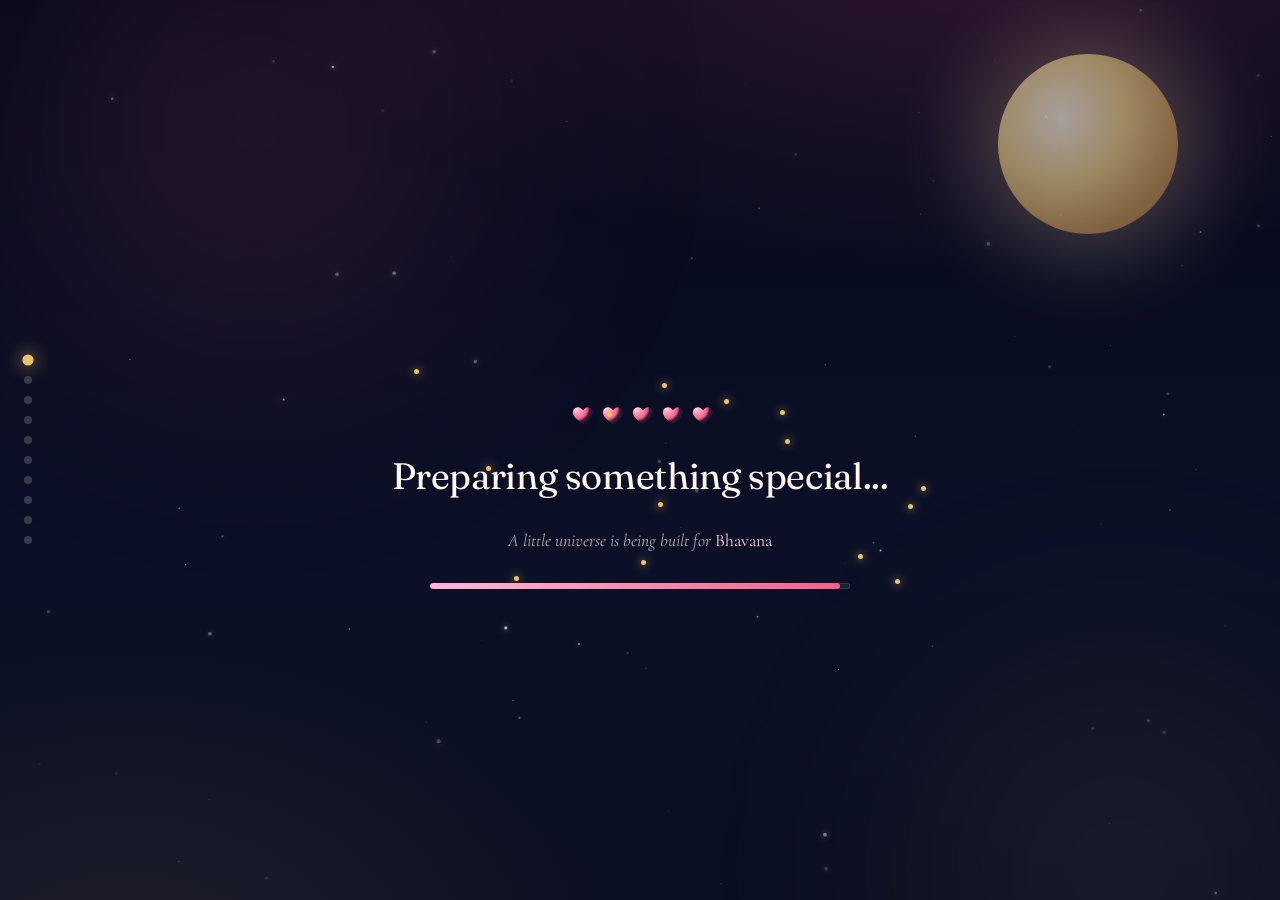
==== commit 18dc135b: "Adjust countdown reveal flow" ====
--- a/bhavana-birthday.html
+++ b/bhavana-birthday.html
@@ -92,7 +92,7 @@
           </div>
         </div>
         <p class="countdown-meta" id="countdownMeta">02 July 2026 · A day the world celebrates you.</p>
-        <button class="btn-ghost" data-next>Continue the journey →</button>
+        <button class="btn-ghost" data-next disabled>Continue the journey →</button>
       </div>
     </section>
 
